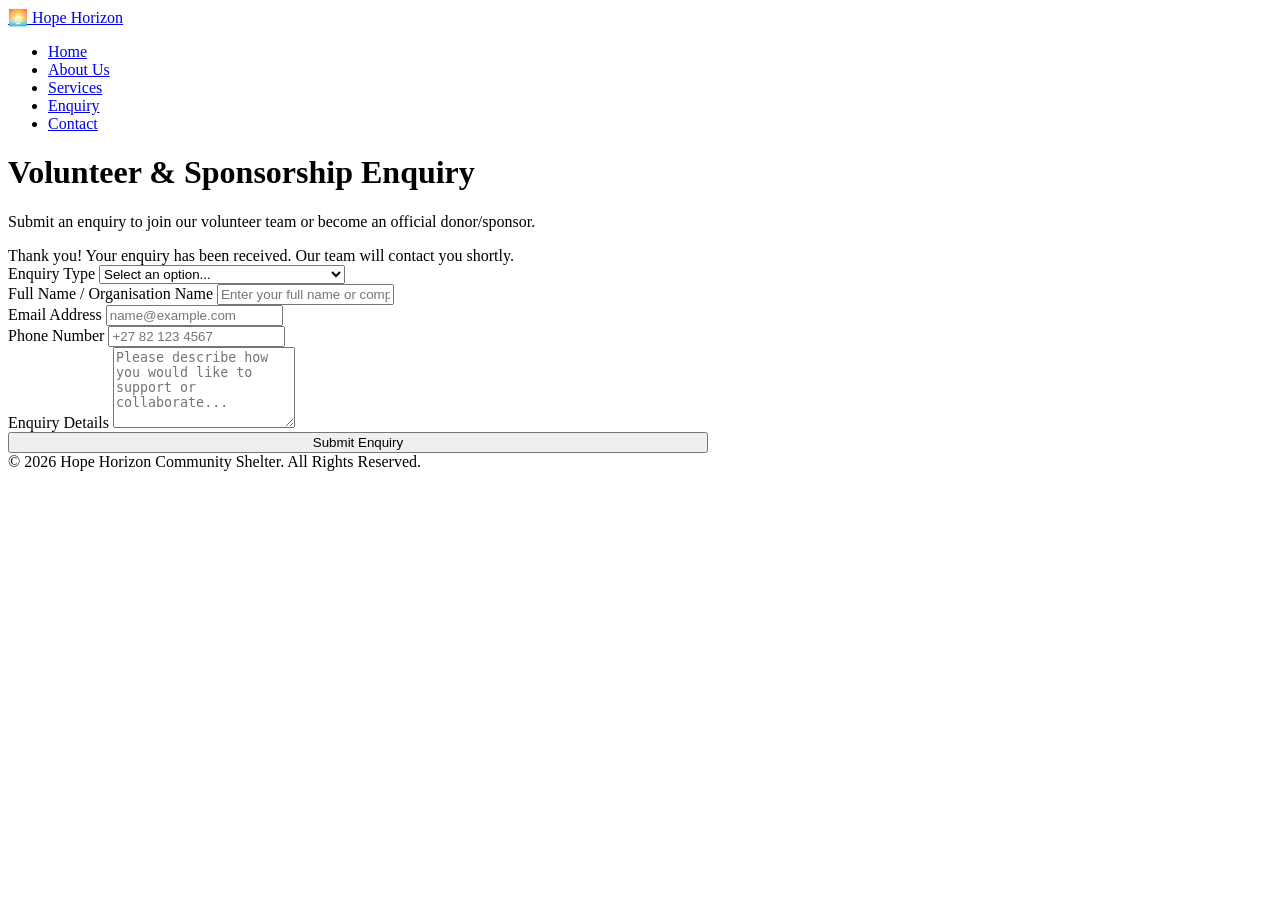
==== enquiry.html @ fdbd69ee "enquiry.html created enquiry page" ====
<!DOCTYPE html>
<html lang="en">
<head>
  <meta charset="UTF-8">
  <meta name="viewport" content="width=device-width, initial-scale=1.0">
  <title>Enquiry - Hope Horizon Community Shelter</title>
  <link rel="stylesheet" href="styles.css">
</head>
<body>
  <!-- Navigation Menu -->
  <header>
    <div class="container nav-wrapper">
      <a href="index.html" class="logo"><span>🌅</span> Hope Horizon</a>
      <ul class="nav-links">
        <li><a href="index.html">Home</a></li>
        <li><a href="about.html">About Us</a></li>
        <li><a href="services.html">Services</a></li>
        <li><a href="enquiry.html" class="active">Enquiry</a></li>
        <li><a href="contact.html">Contact</a></li>
      </ul>
    </div>
  </header>

  <div class="page-header">
    <div class="container">
      <h1>Volunteer & Sponsorship Enquiry</h1>
      <p>Submit an enquiry to join our volunteer team or become an official donor/sponsor.</p>
    </div>
  </div>

  <section class="container" style="max-width: 700px;">
    <div id="enquiry-alert" class="alert">Thank you! Your enquiry has been received. Our team will contact you shortly.</div>

    <form onsubmit="handleSubmit(event)" class="card">
      <div class="form-group">
        <label for="enquiry-type">Enquiry Type</label>
        <select id="enquiry-type" required>
          <option value="">Select an option...</option>
          <option value="volunteer">Become a Volunteer</option>
          <option value="sponsor">Become a Corporate Sponsor / Donor</option>
          <option value="general">General Program Enquiry</option>
        </select>
      </div>

      <div class="form-group">
        <label for="full-name">Full Name / Organisation Name</label>
        <input type="text" id="full-name" required placeholder="Enter your full name or company name">
      </div>

      <div class="form-group">
        <label for="email">Email Address</label>
        <input type="email" id="email" required placeholder="name@example.com">
      </div>

      <div class="form-group">
        <label for="phone">Phone Number</label>
        <input type="tel" id="phone" required placeholder="+27 82 123 4567">
      </div>

      <div class="form-group">
        <label for="message">Enquiry Details</label>
        <textarea id="message" rows="5" required placeholder="Please describe how you would like to support or collaborate..."></textarea>
      </div>

      <button type="submit" class="btn btn-primary" style="width: 100%;">Submit Enquiry</button>
    </form>
  </section>

  <footer>
    <div class="container">
      <div class="copyright">&copy; 2026 Hope Horizon Community Shelter. All Rights Reserved.</div>
    </div>
  </footer>

  <script>
    function handleSubmit(event) {
      event.preventDefault();
      document.getElementById('enquiry-alert').style.display = 'block';
      event.target.reset();
      setTimeout(() => {
        document.getElementById('enquiry-alert').style.display = 'none';
      }, 4000);
    }
  </script>
</body>
</html>
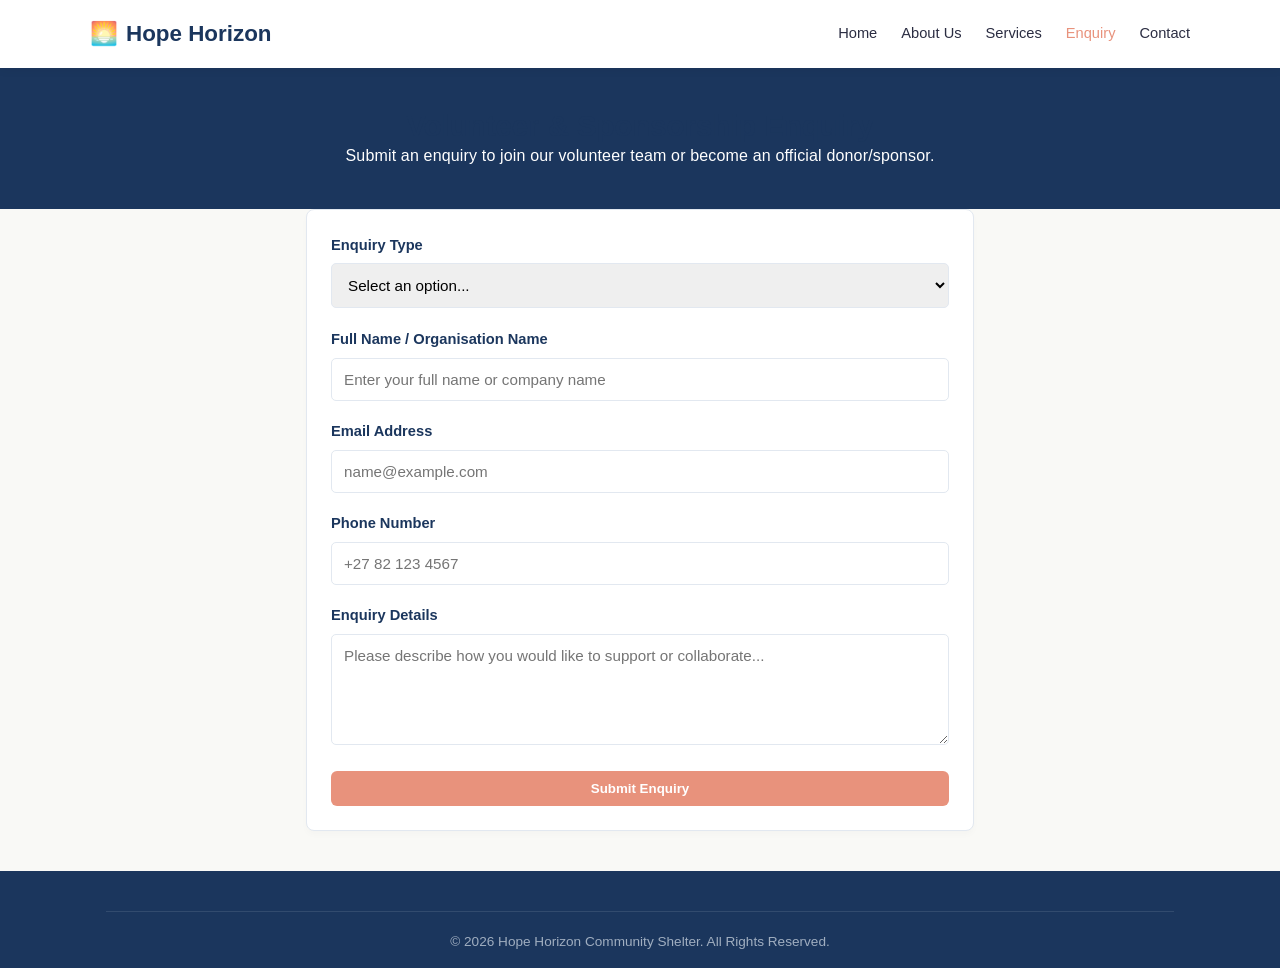
==== commit 80c7a9e8: "error handling added error handling code for the contact and enquiry page" ====
--- a/enquiry.html
+++ b/enquiry.html
@@ -81,6 +81,33 @@
         document.getElementById('enquiry-alert').style.display = 'none';
       }, 4000);
     }
+
+    function handleContactSubmit(event) {
+      event.preventDefault();
+      
+      let name = document.getElementById('c-name').value.trim();
+      let email = document.getElementById('c-email').value.trim();
+      let message = document.getElementById('c-message').value.trim();
+      let alertBox = document.getElementById('contact-alert');
+
+      // Error Handling Validation Check
+      if (name === "" || email === "" || message === "") {
+        alertBox.style.background = "#d9534f"; // Red error tone
+        alertBox.innerText = "Please fill in all required fields before submitting.";
+        alertBox.style.display = 'block';
+        return;
+      }
+
+      // Success State
+      alertBox.style.background = "#5cb85c"; // Green success tone
+      alertBox.innerText = "Your message has been sent successfully!";
+      alertBox.style.display = 'block';
+      event.target.reset();
+
+      setTimeout(() => {
+        alertBox.style.display = 'none';
+      }, 4000);
+    }
   </script>
 </body>
 </html>
--- a/styles.css
+++ b/styles.css
@@ -0,0 +1,351 @@
+/* ==========================================
+   2.2. Base Styles & CSS Reset
+   ================================---------- */
+:root {
+  --primary-navy: #1B365D;
+  --secondary-amber: #E8927C;
+  --amber-hover: #d37a64;
+  --bg-offwhite: #F9F9F6;
+  --text-dark: #2B2D42;
+  --text-light: #6C757D;
+  --white: #FFFFFF;
+  --border-color: #E2E8F0;
+}
+
+/* CSS Reset for consistent cross-browser display */
+* {
+  box-sizing: border-box;
+  margin: 0;
+  padding: 0;
+}
+
+body {
+  font-family: 'Aptos', 'Segoe UI', Tahoma, Geneva, Verdana, sans-serif;
+  font-size: 11pt;
+  line-height: 1.6;
+  background-color: var(--bg-offwhite);
+  color: var(--text-dark);
+}
+
+/* ==========================================
+   2.3. Typography Styles
+   ================================---------- */
+h1, h2, h3, h4 {
+  font-weight: 700;
+  line-height: 1.2;
+  color: var(--primary-navy);
+}
+
+p {
+  font-size: 1rem;
+  letter-spacing: 0.01em;
+}
+
+/* Fix visibility for hero banner headings */
+section[style*="linear-gradient"] h1 {
+  color: var(--white) !important;
+  text-shadow: 0 2px 4px rgba(0, 0, 0, 0.4);
+}
+
+/* ==========================================
+   2.4. Layout Structure (Flexbox & Grid)
+   ================================---------- */
+.container {
+  width: 90%;
+  max-width: 1100px;
+  margin: 0 auto;
+  padding: 0 1rem;
+}
+
+header {
+  background-color: var(--white);
+  box-shadow: 0 2px 10px rgba(0, 0, 0, 0.05);
+  position: sticky;
+  top: 0;
+  z-index: 100;
+}
+
+.nav-wrapper {
+  display: flex;
+  justify-content: space-between;
+  align-items: center;
+  padding: 1rem 0;
+}
+
+.logo {
+  font-size: 1.4rem;
+  font-weight: bold;
+  color: var(--primary-navy);
+  text-decoration: none;
+  display: flex;
+  align-items: center;
+  gap: 0.5rem;
+}
+
+.nav-links {
+  display: flex;
+  list-style: none;
+  gap: 1.5rem;
+  align-items: center;
+}
+
+.nav-links a {
+  text-decoration: none;
+  color: var(--text-dark);
+  font-weight: 500;
+  transition: color 0.3s ease;
+}
+
+/* ==========================================
+   2.5. Visual Styles & Pseudo-Classes (:hover, :focus, :active)
+   ================================---------- */
+.nav-links a:hover, 
+.nav-links a.active {
+  color: var(--secondary-amber);
+}
+
+.btn {
+  display: inline-block;
+  padding: 0.6rem 1.2rem;
+  border-radius: 6px;
+  text-decoration: none;
+  font-weight: 600;
+  cursor: pointer;
+  border: none;
+  transition: background-color 0.3s ease, transform 0.1s ease;
+}
+
+.btn-primary {
+  background-color: var(--secondary-amber);
+  color: var(--white);
+}
+
+/* Pseudo-class interaction states */
+.btn-primary:hover {
+  background-color: var(--amber-hover);
+}
+
+.btn-primary:active {
+  transform: scale(0.98);
+}
+
+.btn-secondary {
+  background-color: var(--primary-navy);
+  color: var(--white);
+}
+
+.btn-secondary:hover {
+  background-color: #12243e;
+}
+
+.page-header {
+  background-color: var(--primary-navy);
+  color: var(--white);
+  padding: 2.5rem 0;
+  text-align: center;
+}
+
+section {
+  padding: 3.5rem 0;
+}
+
+.grid-3 {
+  display: grid;
+  grid-template-columns: repeat(3, 1fr); /* Default desktop 3-column layout */
+  gap: 1.5rem;
+}
+
+.card {
+  background-color: var(--white);
+  padding: 1.5rem;
+  border-radius: 8px;
+  border: 1px solid var(--border-color);
+  box-shadow: 0 4px 6px rgba(0, 0, 0, 0.02);
+}
+
+.card h3 {
+  margin-bottom: 0.75rem;
+}
+
+/* Form Styles with Focus states */
+.form-group {
+  margin-bottom: 1.2rem;
+}
+
+.form-group label {
+  display: block;
+  margin-bottom: 0.4rem;
+  font-weight: 600;
+  color: var(--primary-navy);
+}
+
+.form-group input, 
+.form-group select, 
+.form-group textarea {
+  width: 100%;
+  padding: 0.75rem;
+  border: 1px solid var(--border-color);
+  border-radius: 5px;
+  font-family: inherit;
+  font-size: 0.95rem;
+  transition: border-color 0.3s ease;
+}
+
+.form-group input:focus, 
+.form-group select:focus, 
+.form-group textarea:focus {
+  outline: none;
+  border-color: var(--primary-navy);
+  box-shadow: 0 0 0 3px rgba(27, 54, 93, 0.1);
+}
+
+.alert {
+  display: none;
+  padding: 0.75rem;
+  background-color: #D4EDDA;
+  color: #155724;
+  border: 1px solid #C3E6CB;
+  border-radius: 5px;
+  margin-bottom: 1.2rem;
+}
+
+/* Footer Grid */
+footer {
+  background-color: var(--primary-navy);
+  color: var(--white);
+  padding: 2.5rem 0 1rem 0;
+  margin-top: 2.5rem;
+}
+
+.footer-grid {
+  display: grid;
+  grid-template-columns: repeat(3, 1fr);
+  gap: 2rem;
+  margin-bottom: 2rem;
+}
+
+.footer-col h4 {
+  color: var(--secondary-amber);
+  margin-bottom: 1rem;
+}
+
+.footer-col ul {
+  list-style: none;
+}
+
+.footer-col ul li {
+  margin-bottom: 0.5rem;
+}
+
+.footer-col a {
+  color: #E2E8F0;
+  text-decoration: none;
+}
+
+.footer-col a:hover {
+  color: var(--white);
+  text-decoration: underline;
+}
+
+.copyright {
+  text-align: center;
+  padding-top: 1.2rem;
+  border-top: 1px solid rgba(255, 255, 255, 0.1);
+  color: #A0AEC0;
+  font-size: 0.85rem;
+}
+
+
+/* ==========================================
+   3. Responsive Design & Media Queries
+   ================================---------- */
+
+/* Tablet View (Screens 768px and down) */
+@media screen and (max-width: 768px) {
+  .grid-3, .footer-grid {
+    grid-template-columns: repeat(2, 1fr); /* Switches to 2 columns */
+  }
+  
+  .nav-links {
+    gap: 1rem;
+    font-size: 0.9rem;
+  }
+  
+  .page-header h1 {
+    font-size: 1.8rem;
+  }
+}
+
+/* Mobile View (Screens 480px and down) */
+@media screen and (max-width: 480px) {
+  .grid-3, .footer-grid {
+    grid-template-columns: 1fr; /* Switches multi-column grids down to a single-column layout */
+  }
+
+  .nav-wrapper {
+    flex-direction: column;
+    gap: 0.75rem;
+  }
+
+  .nav-links {
+    flex-wrap: wrap;
+    justify-content: center;
+    gap: 0.75rem;
+  }
+
+  section {
+    padding: 2rem 0;
+  }
+}
+
+/* Gallery & Lightbox Styles */
+.gallery-grid {
+  display: grid;
+  grid-template-columns: repeat(auto-fit, minmax(220px, 1fr));
+  gap: 15px;
+  margin-top: 20px;
+}
+
+.gallery-item {
+  width: 100%;
+  height: 180px;
+  object-fit: cover;
+  border-radius: 6px;
+  cursor: pointer;
+  transition: transform 0.3s ease, opacity 0.3s ease;
+}
+
+.gallery-item:hover {
+  transform: scale(1.03);
+  opacity: 0.9;
+}
+
+/* Lightbox Modal Overlay */
+.lightbox {
+  display: none;
+  position: fixed;
+  z-index: 1000;
+  top: 0;
+  left: 0;
+  width: 100%;
+  height: 100%;
+  background-color: rgba(0, 0, 0, 0.85);
+  justify-content: center;
+  align-items: center;
+}
+
+.lightbox-img {
+  max-width: 85%;
+  max-height: 80vh;
+  border-radius: 8px;
+  box-shadow: 0 4px 15px rgba(0, 0, 0, 0.5);
+}
+
+.close-lightbox {
+  position: absolute;
+  top: 20px;
+  right: 35px;
+  font-size: 2.5rem;
+  color: #ffffff;
+  cursor: pointer;
+}
